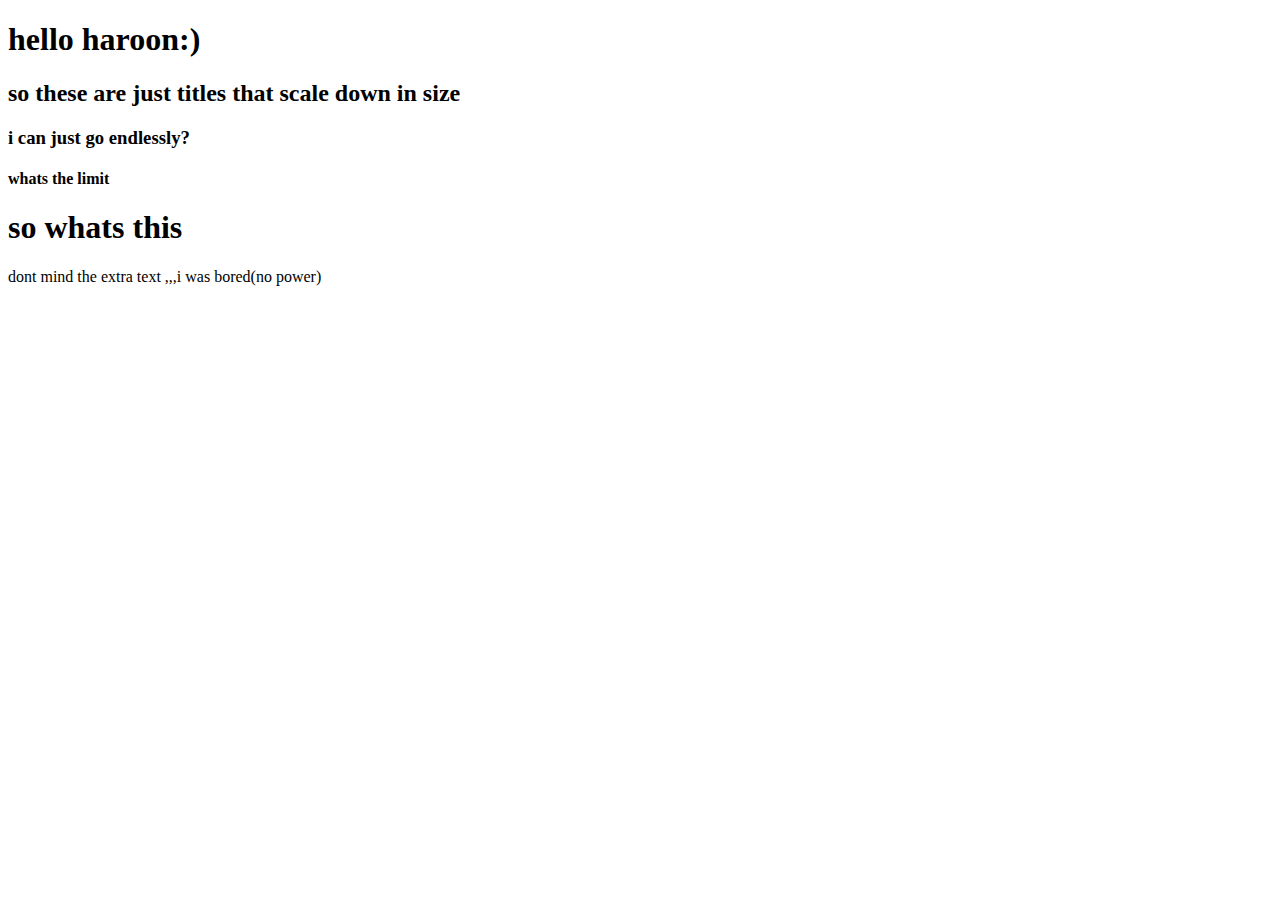
==== index.html @ 1dc2531f "change n" ====
<!DOCTYPE html>
<html lang="en">
<head>
    <meta charset="UTF-8">
    <meta name="viewport" content="width=<>, initial-scale=1.0">
    <title>comekians experimental forum</title>
</head>

<body>
    <h1>hello haroon:)</h1>
    <h2>so these are just titles that scale down in size</h2>
    <h3>i can just go endlessly?</h3>
    <h4>whats the limit</h4>
</body>
<h1>so whats this</h1>
<article>dont mind the extra text ,,,i was bored(no power)</article>
</html>
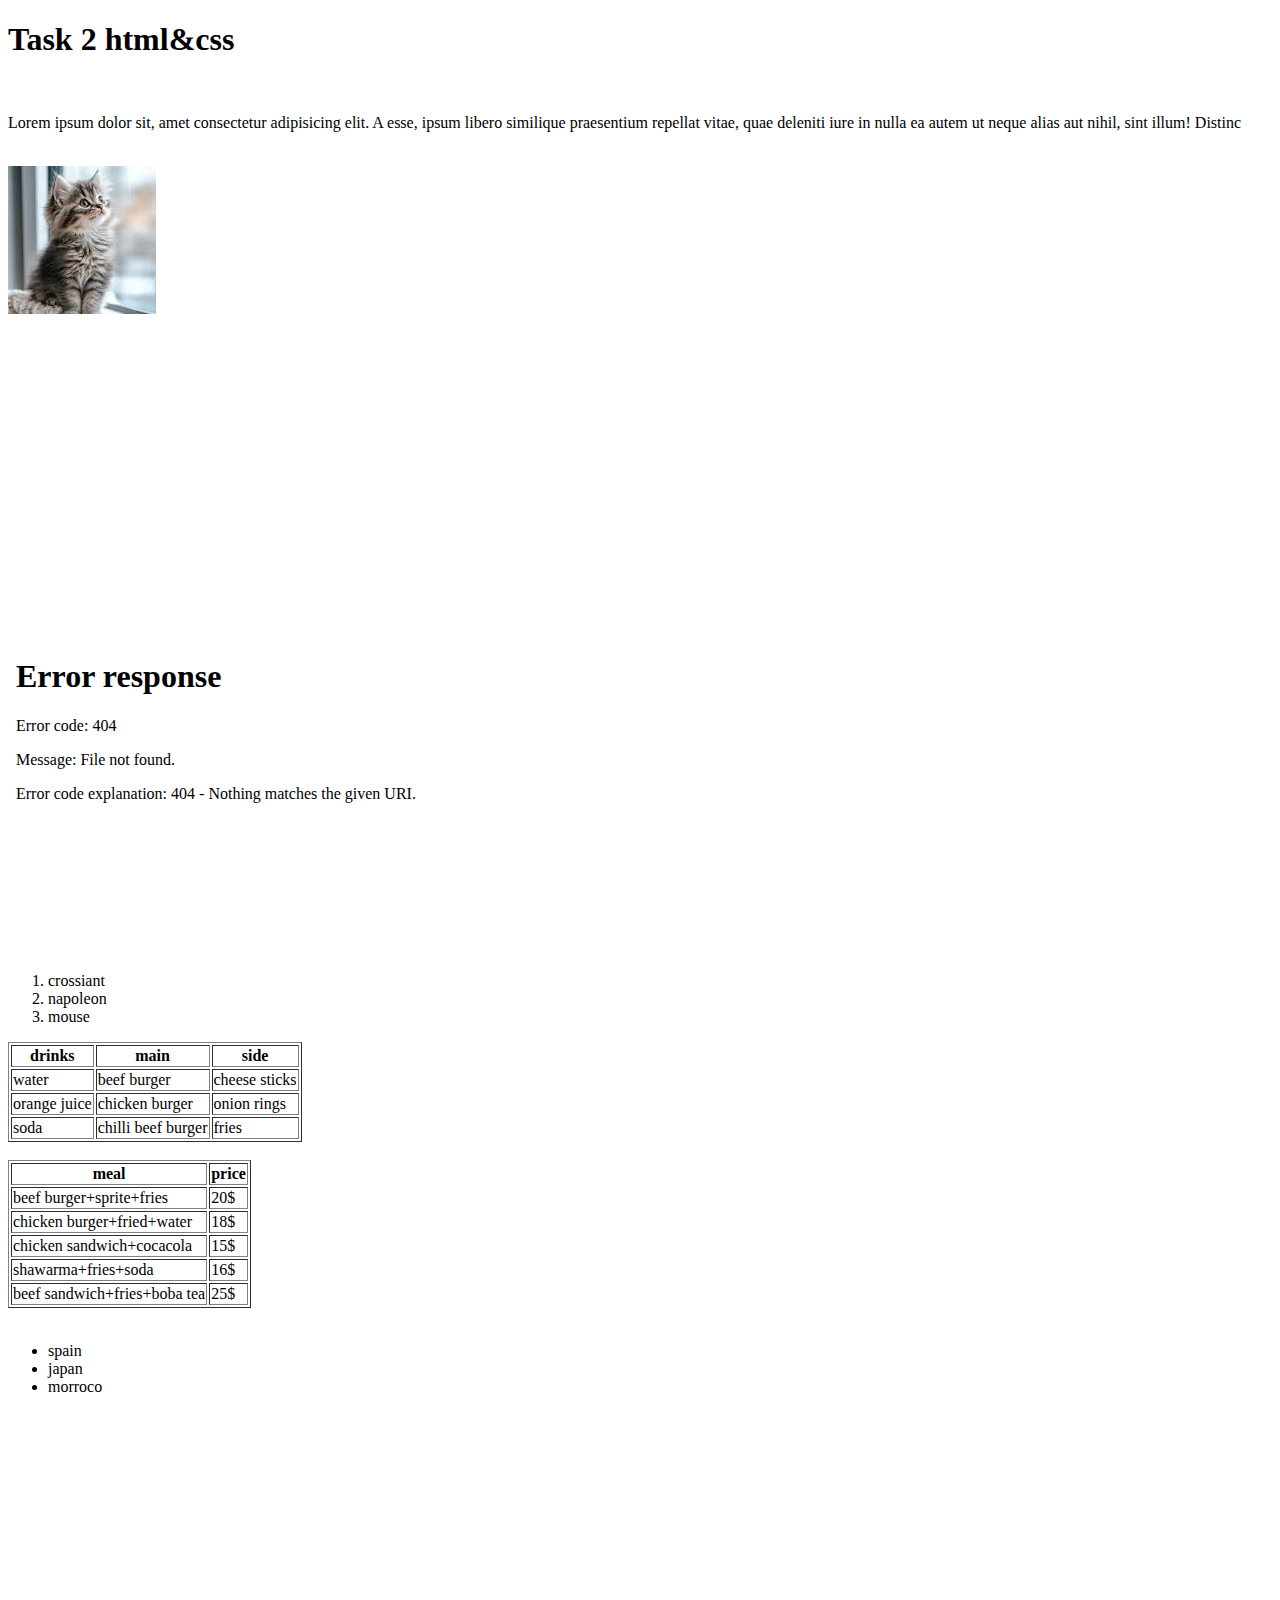
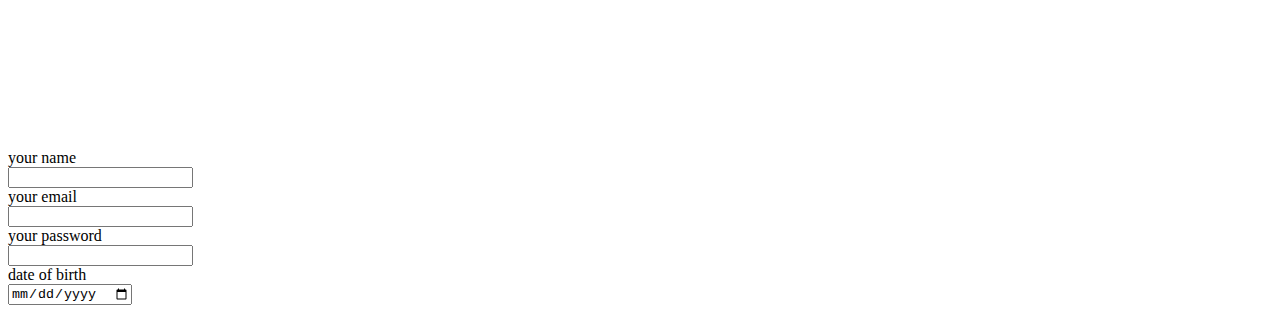
==== commit 1a94b063: "br" ====
--- a/index.html
+++ b/index.html
@@ -1,17 +1,106 @@
 <!DOCTYPE html>
 <html lang="en">
+
 <head>
     <meta charset="UTF-8">
-    <meta name="viewport" content="width=<>, initial-scale=1.0">
-    <title>comekians experimental forum</title>
+    <meta name="viewport" content="width=device-width, initial-scale=1.0">
+    <title>Document</title>
 </head>
 
 <body>
-    <h1>hello haroon:)</h1>
-    <h2>so these are just titles that scale down in size</h2>
-    <h3>i can just go endlessly?</h3>
-    <h4>whats the limit</h4>
+    <h1>Task 2 html&css</h1>
+    <br>
+    <p>Lorem ipsum dolor sit, amet consectetur adipisicing elit. A esse, ipsum libero similique praesentium repellat
+        vitae, quae deleniti iure in nulla ea autem ut neque alias aut nihil, sint illum! Distinc </p>
+    <br>
+    <img src="./image/cat.jpeg" alt="error no kitty">
+    <br>
+    <iframe width="560" height="315" src="https://www.youtube.com/embed/SgEY8YCO6Jw?si=Oh9aPovqr91rWvq8"
+        title="YouTube video player" frameborder="0"
+        allow="accelerometer; autoplay; clipboard-write; encrypted-media; gyroscope; picture-in-picture; web-share"
+        referrerpolicy="strict-origin-when-cross-origin" allowfullscreen></iframe>
+    <br>
+    <iframe width="560" height="315" src="./image/Hurricane Milton.mp4" frameborder="0"></iframe>
+    <br>
+    <ol>
+        <li>crossiant</li>
+        <li>napoleon</li>
+        <li>mouse</li>
+    </ol>
+    <table border="1">
+        <tr>
+            <th>drinks</th>
+            <th>main</th>
+            <th>side</th>
+        </tr>
+        <tr>
+            <td>water</td>
+            <td>beef burger</td>
+            <td>cheese sticks</td>
+        </tr>
+        <tr>
+            <td>orange juice</td>
+            <td>chicken burger</td>
+            <td>onion rings</td>
+        </tr>
+        <tr>
+            <td>soda</td>
+            <td>chilli beef burger</td>
+            <td>fries</td>
+        </tr>
+    </table>
+    <br>
+    <table border="1">
+        <tr>
+            <th>meal</th>
+            <th>price</th>
+        </tr>
+        <tr>
+            <td>beef burger+sprite+fries</td>
+            <td>20$</td>
+        </tr>
+        <tr>
+            <td>chicken burger+fried+water</td>
+            <td>18$</td>
+        </tr>
+        <tr>
+            <td>chicken sandwich+cocacola</td>
+            <td>15$</td>
+        </tr>
+        <tr>
+            <td>shawarma+fries+soda</td>
+            <td>16$</td>
+        </tr>
+        <tr>
+            <td>beef sandwich+fries+boba tea</td>
+            <td>25$</td>
+        </tr>
+    </table>
+    <br>
+    <ul>
+        <li>spain</li>
+        <li>japan</li>
+        <li>morroco</li>
+    </ul>
+    <br>
+    <iframe width="560" height="315" src="https://en.wikipedia.org/wiki/Hindi" frameborder="0"></iframe>
+    <br>
+    <label for="yname">your name</label>
+    <br>
+    <input type="text" id="yname">
+    <br>
+    <label for="yemail">your email</label>
+    <br>
+    <input type="email" id="yemail">
+    <br>
+    <label for="ypass">your password</label>
+    <br>
+    <input type="password" id="ypass">
+    <br>
+    <label for="ydate">date of birth</label>
+    <br>
+    <input type="date" id="ydate">
+<br>
 </body>
-<h1>so whats this</h1>
-<article>dont mind the extra text ,,,i was bored(no power)</article>
+
 </html>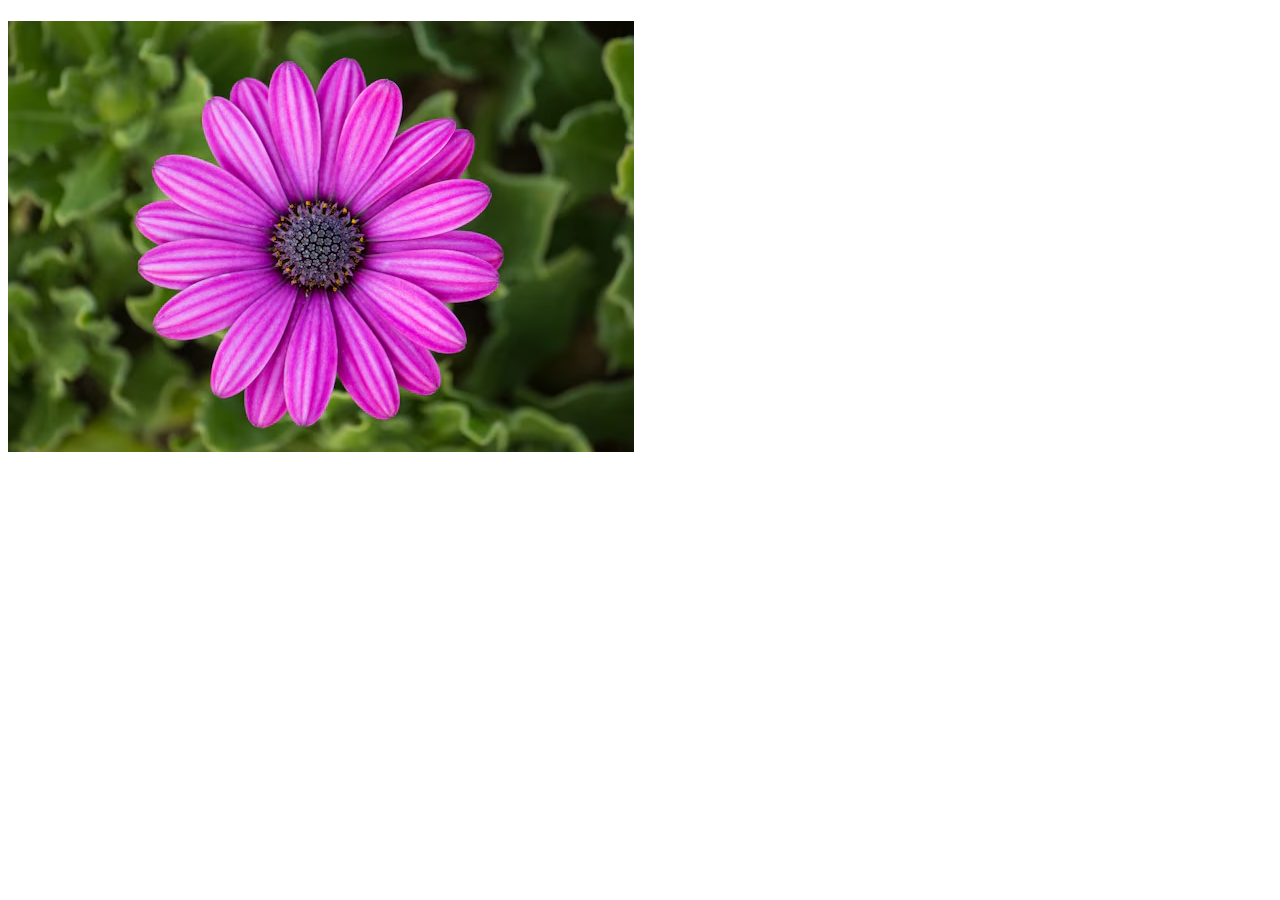
==== commit 735b09ae: "hhh" ====
--- a/index.html
+++ b/index.html
@@ -1,106 +1,15 @@
-<!DOCTYPE html>
-<html lang="en">
-
+<!DOCTYPE html><html lang="en">
 <head>
     <meta charset="UTF-8">
-    <meta name="viewport" content="width=device-width, initial-scale=1.0">
+    <meta name="viewport" content="width=, initial-scale=1.0">
     <title>Document</title>
+    <link rel="stylesheet" href="./main.css">
 </head>
-
 <body>
-    <h1>Task 2 html&css</h1>
-    <br>
-    <p>Lorem ipsum dolor sit, amet consectetur adipisicing elit. A esse, ipsum libero similique praesentium repellat
-        vitae, quae deleniti iure in nulla ea autem ut neque alias aut nihil, sint illum! Distinc </p>
-    <br>
-    <img src="./image/cat.jpeg" alt="error no kitty">
-    <br>
-    <iframe width="560" height="315" src="https://www.youtube.com/embed/SgEY8YCO6Jw?si=Oh9aPovqr91rWvq8"
-        title="YouTube video player" frameborder="0"
-        allow="accelerometer; autoplay; clipboard-write; encrypted-media; gyroscope; picture-in-picture; web-share"
-        referrerpolicy="strict-origin-when-cross-origin" allowfullscreen></iframe>
-    <br>
-    <iframe width="560" height="315" src="./image/Hurricane Milton.mp4" frameborder="0"></iframe>
-    <br>
-    <ol>
-        <li>crossiant</li>
-        <li>napoleon</li>
-        <li>mouse</li>
-    </ol>
-    <table border="1">
-        <tr>
-            <th>drinks</th>
-            <th>main</th>
-            <th>side</th>
-        </tr>
-        <tr>
-            <td>water</td>
-            <td>beef burger</td>
-            <td>cheese sticks</td>
-        </tr>
-        <tr>
-            <td>orange juice</td>
-            <td>chicken burger</td>
-            <td>onion rings</td>
-        </tr>
-        <tr>
-            <td>soda</td>
-            <td>chilli beef burger</td>
-            <td>fries</td>
-        </tr>
-    </table>
-    <br>
-    <table border="1">
-        <tr>
-            <th>meal</th>
-            <th>price</th>
-        </tr>
-        <tr>
-            <td>beef burger+sprite+fries</td>
-            <td>20$</td>
-        </tr>
-        <tr>
-            <td>chicken burger+fried+water</td>
-            <td>18$</td>
-        </tr>
-        <tr>
-            <td>chicken sandwich+cocacola</td>
-            <td>15$</td>
-        </tr>
-        <tr>
-            <td>shawarma+fries+soda</td>
-            <td>16$</td>
-        </tr>
-        <tr>
-            <td>beef sandwich+fries+boba tea</td>
-            <td>25$</td>
-        </tr>
-    </table>
-    <br>
-    <ul>
-        <li>spain</li>
-        <li>japan</li>
-        <li>morroco</li>
-    </ul>
-    <br>
-    <iframe width="560" height="315" src="https://en.wikipedia.org/wiki/Hindi" frameborder="0"></iframe>
-    <br>
-    <label for="yname">your name</label>
-    <br>
-    <input type="text" id="yname">
-    <br>
-    <label for="yemail">your email</label>
-    <br>
-    <input type="email" id="yemail">
-    <br>
-    <label for="ypass">your password</label>
-    <br>
-    <input type="password" id="ypass">
-    <br>
-    <label for="ydate">date of birth</label>
-    <br>
-    <input type="date" id="ydate">
-<br>
-</body>
-
+    <h1>
+         <img src="./image/purple-osteospermum-daisy-flower_1373-16.avif" alt="">
+    </h1>
+    
+    
+</body
 </html>--- a/main.css
+++ b/main.css
@@ -0,0 +1,4 @@
+h1{
+    height: 400px;
+    width:  100vh;
+}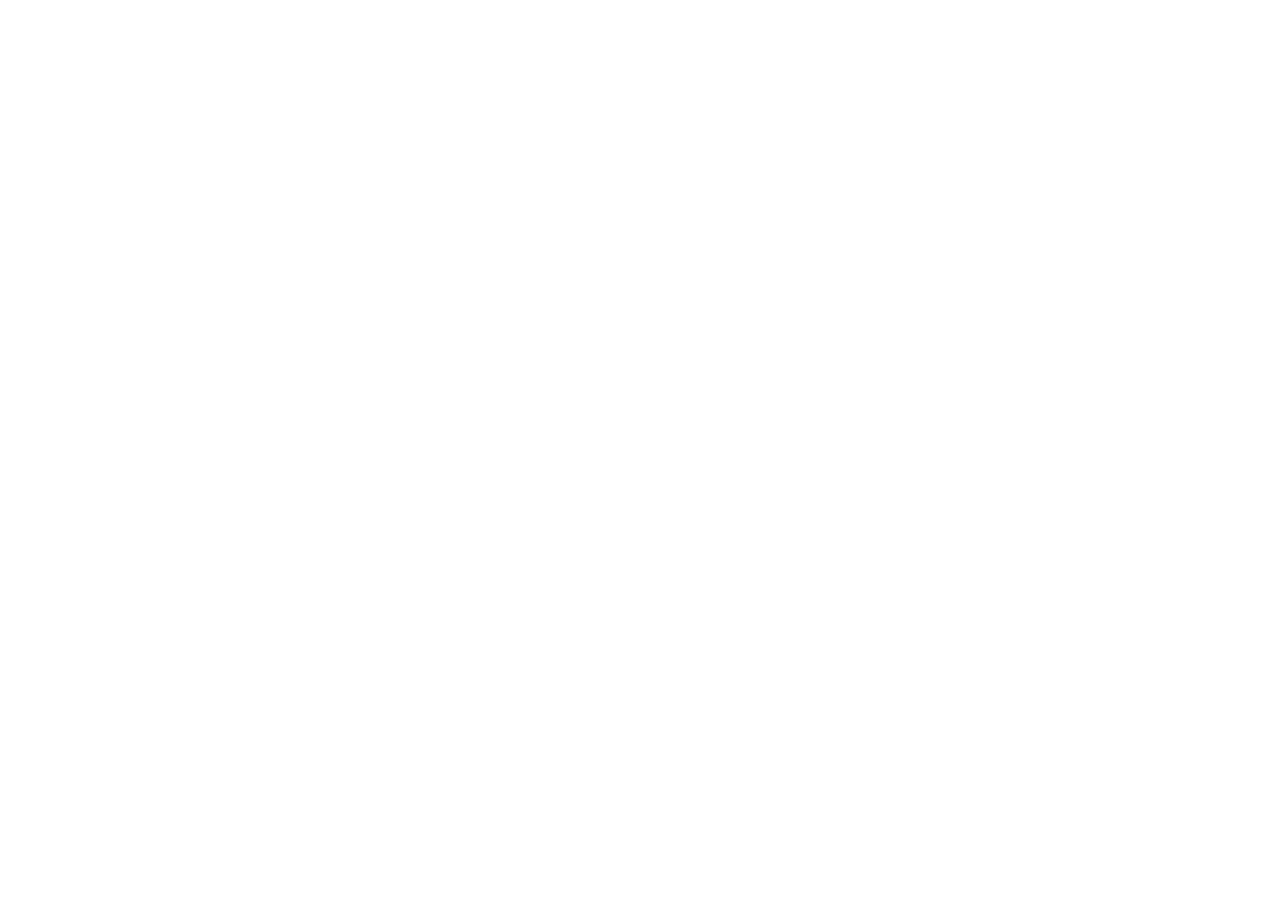
==== commit c53f6699: "tr" ====
--- a/index.html
+++ b/index.html
@@ -1,15 +1,12 @@
-<!DOCTYPE html><html lang="en">
+<!DOCTYPE html>
+<html lang="en">
 <head>
     <meta charset="UTF-8">
-    <meta name="viewport" content="width=, initial-scale=1.0">
+    <meta name="viewport" content="width=device-width, initial-scale=1.0">
     <title>Document</title>
     <link rel="stylesheet" href="./main.css">
 </head>
 <body>
-    <h1>
-         <img src="./image/purple-osteospermum-daisy-flower_1373-16.avif" alt="">
-    </h1>
     
-    
-</body
+</body>
 </html>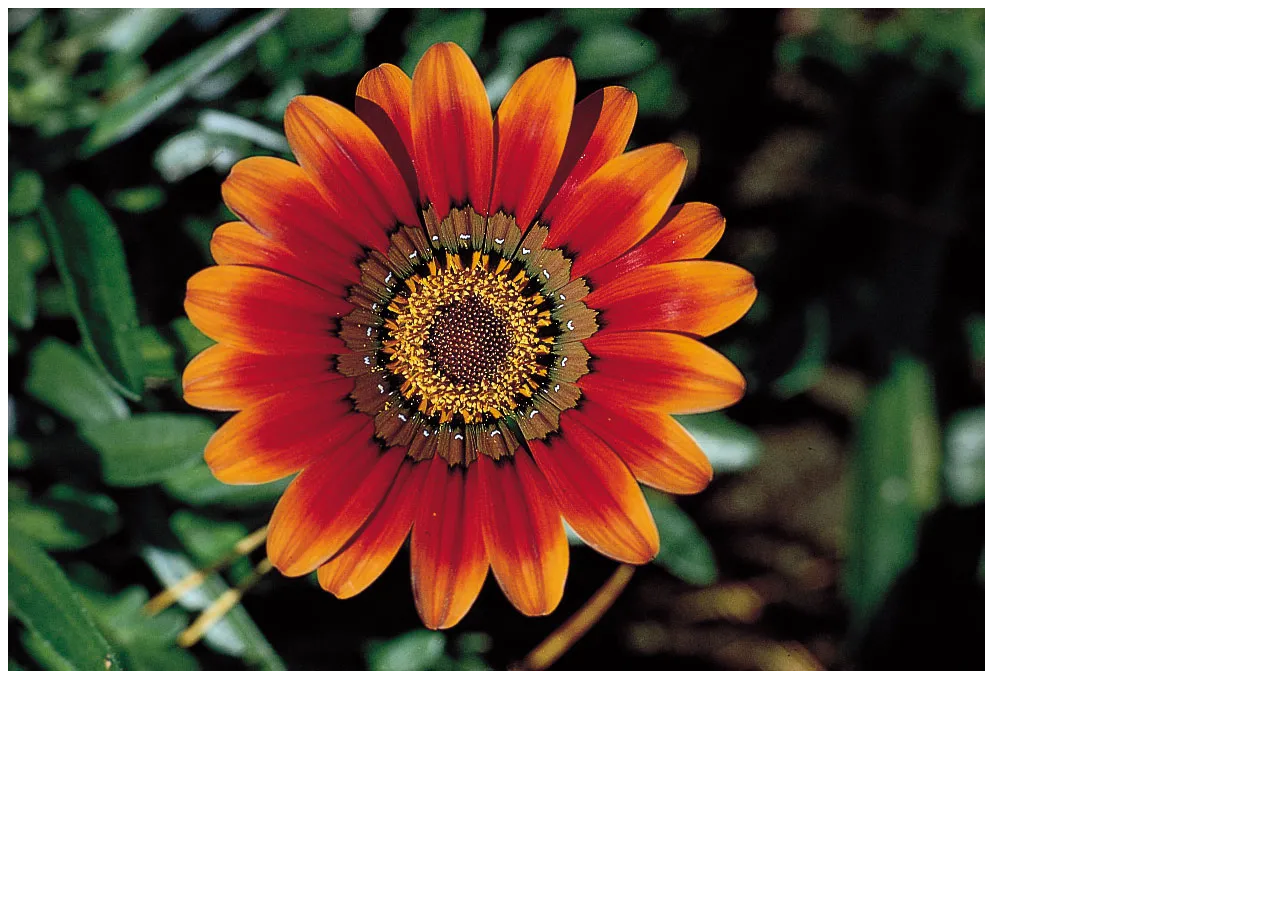
==== commit b96e85c9: "dfd" ====
--- a/index.html
+++ b/index.html
@@ -7,6 +7,8 @@
     <link rel="stylesheet" href="./main.css">
 </head>
 <body>
-    
+    <header class="header1">
+           <img src="./image/flower.webp" alt="" class="flower">
+    </header>
 </body>
 </html>--- a/main.css
+++ b/main.css
@@ -0,0 +1,5 @@
+.header1{
+    width: 100vh;
+    height: 100vh;
+    object-fit: fill;
+}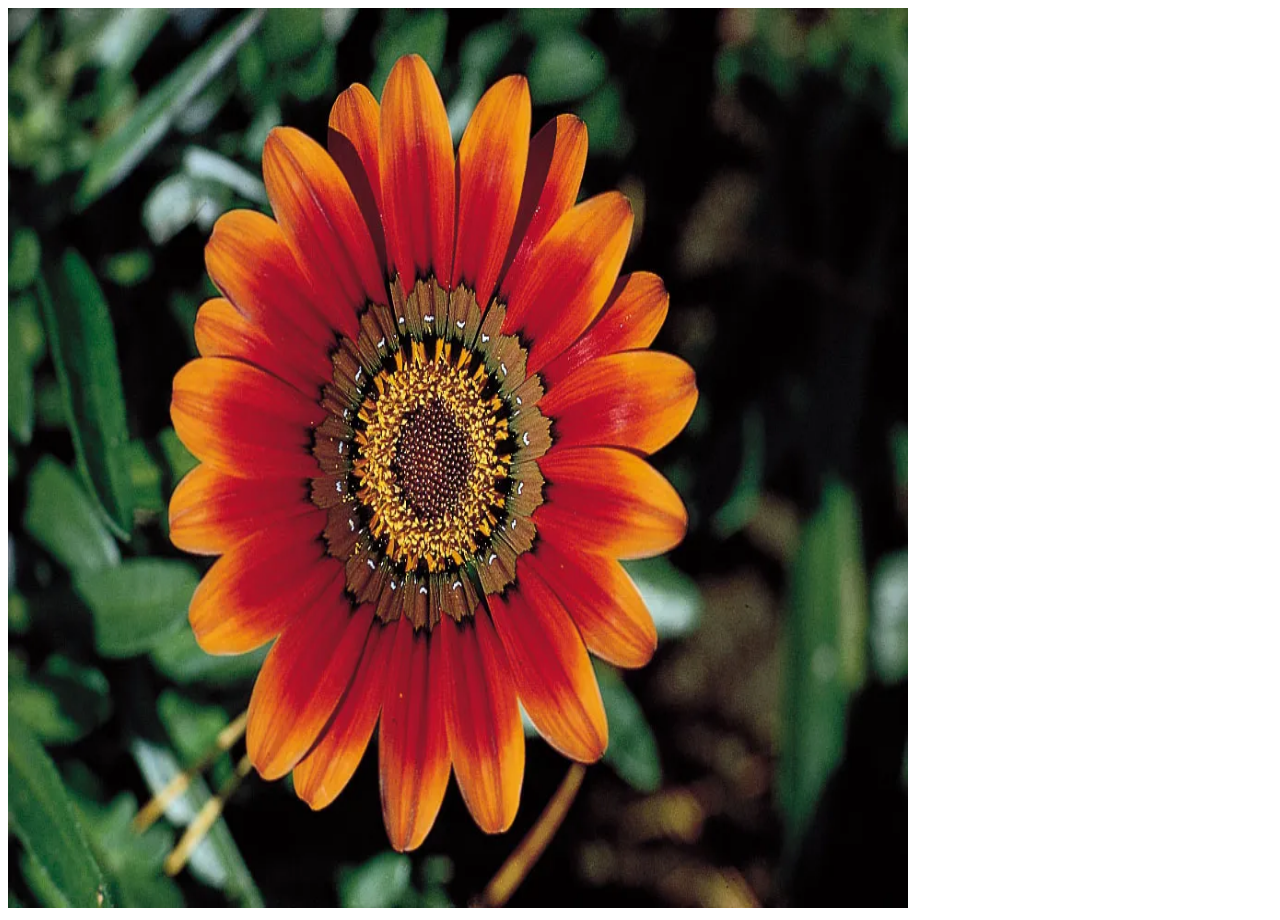
==== commit 85718d54: "zdfhzfh" ====
--- a/index.html
+++ b/index.html
@@ -7,7 +7,7 @@
     <link rel="stylesheet" href="./main.css">
 </head>
 <body>
-    <header class="header1">
+    <header class="header1" width="100vh" height="100vh">
            <img src="./image/flower.webp" alt="" class="flower">
     </header>
 </body>
--- a/main.css
+++ b/main.css
@@ -1,5 +1,4 @@
-.header1{
+.flower {
+    height: 100vh;
     width: 100vh;
-    height: 100vh;
-    object-fit: fill;
 }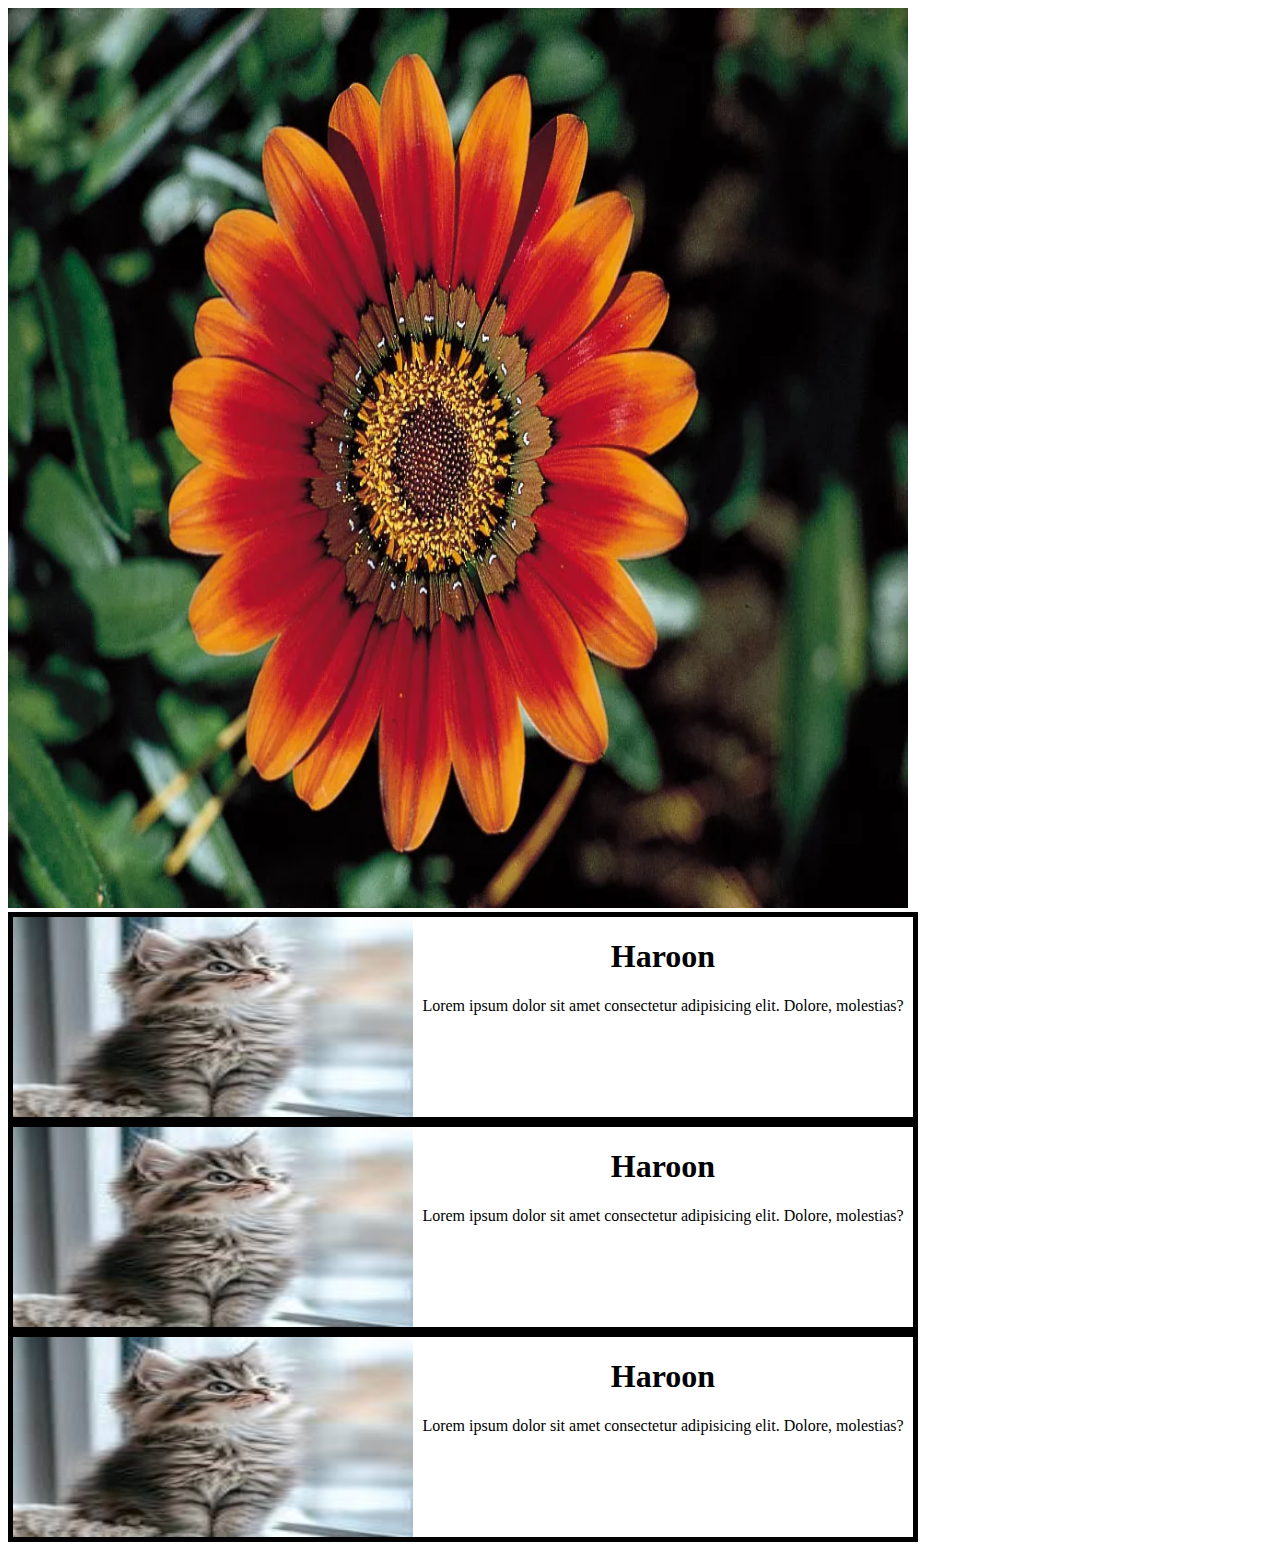
==== commit 4198f3cd: "shgfdf" ====
--- a/index.html
+++ b/index.html
@@ -7,8 +7,29 @@
     <link rel="stylesheet" href="./main.css">
 </head>
 <body>
-    <header class="header1" width="100vh" height="100vh">
+    <header class="header1" >
            <img src="./image/flower.webp" alt="" class="flower">
     </header>
+    <div class="first">
+        <img src="./image/cat.jpeg" alt="" class="cat">
+        <h1>
+            Haroon
+        </h1>
+        <p>Lorem ipsum dolor sit amet consectetur adipisicing elit. Dolore, molestias?</p>
+    </div>
+    <div class="second">
+        <img src="./image/cat.jpeg" alt="" class="cat">
+        <h1>
+            Haroon
+        </h1>
+        <p>Lorem ipsum dolor sit amet consectetur adipisicing elit. Dolore, molestias?</p>
+    </div>
+    <div class="third">
+        <img src="./image/cat.jpeg" alt="" class="cat">
+        <h1>
+            Haroon
+        </h1>
+        <p>Lorem ipsum dolor sit amet consectetur adipisicing elit. Dolore, molestias?</p>
+    </div>
 </body>
 </html>--- a/main.css
+++ b/main.css
@@ -1,4 +1,36 @@
+.header1{
+    width: 100%;
+    height: 100%;
+}
+
 .flower {
     height: 100vh;
     width: 100vh;
+}
+.first{
+    width: 100vh;
+    height: 200px;
+    border: 5px solid black;
+}
+.cat{
+    float: left;
+    width: 400px;
+    height: 200px;
+}
+h1{
+    text-align: center;
+
+}
+p{
+    text-align: center;
+}
+.second{
+    width: 100vh;
+    height: 200px;
+    border: 5px solid black;
+}
+.third{
+    width: 100vh;
+    height: 200px;
+    border: 5px solid black;
 }